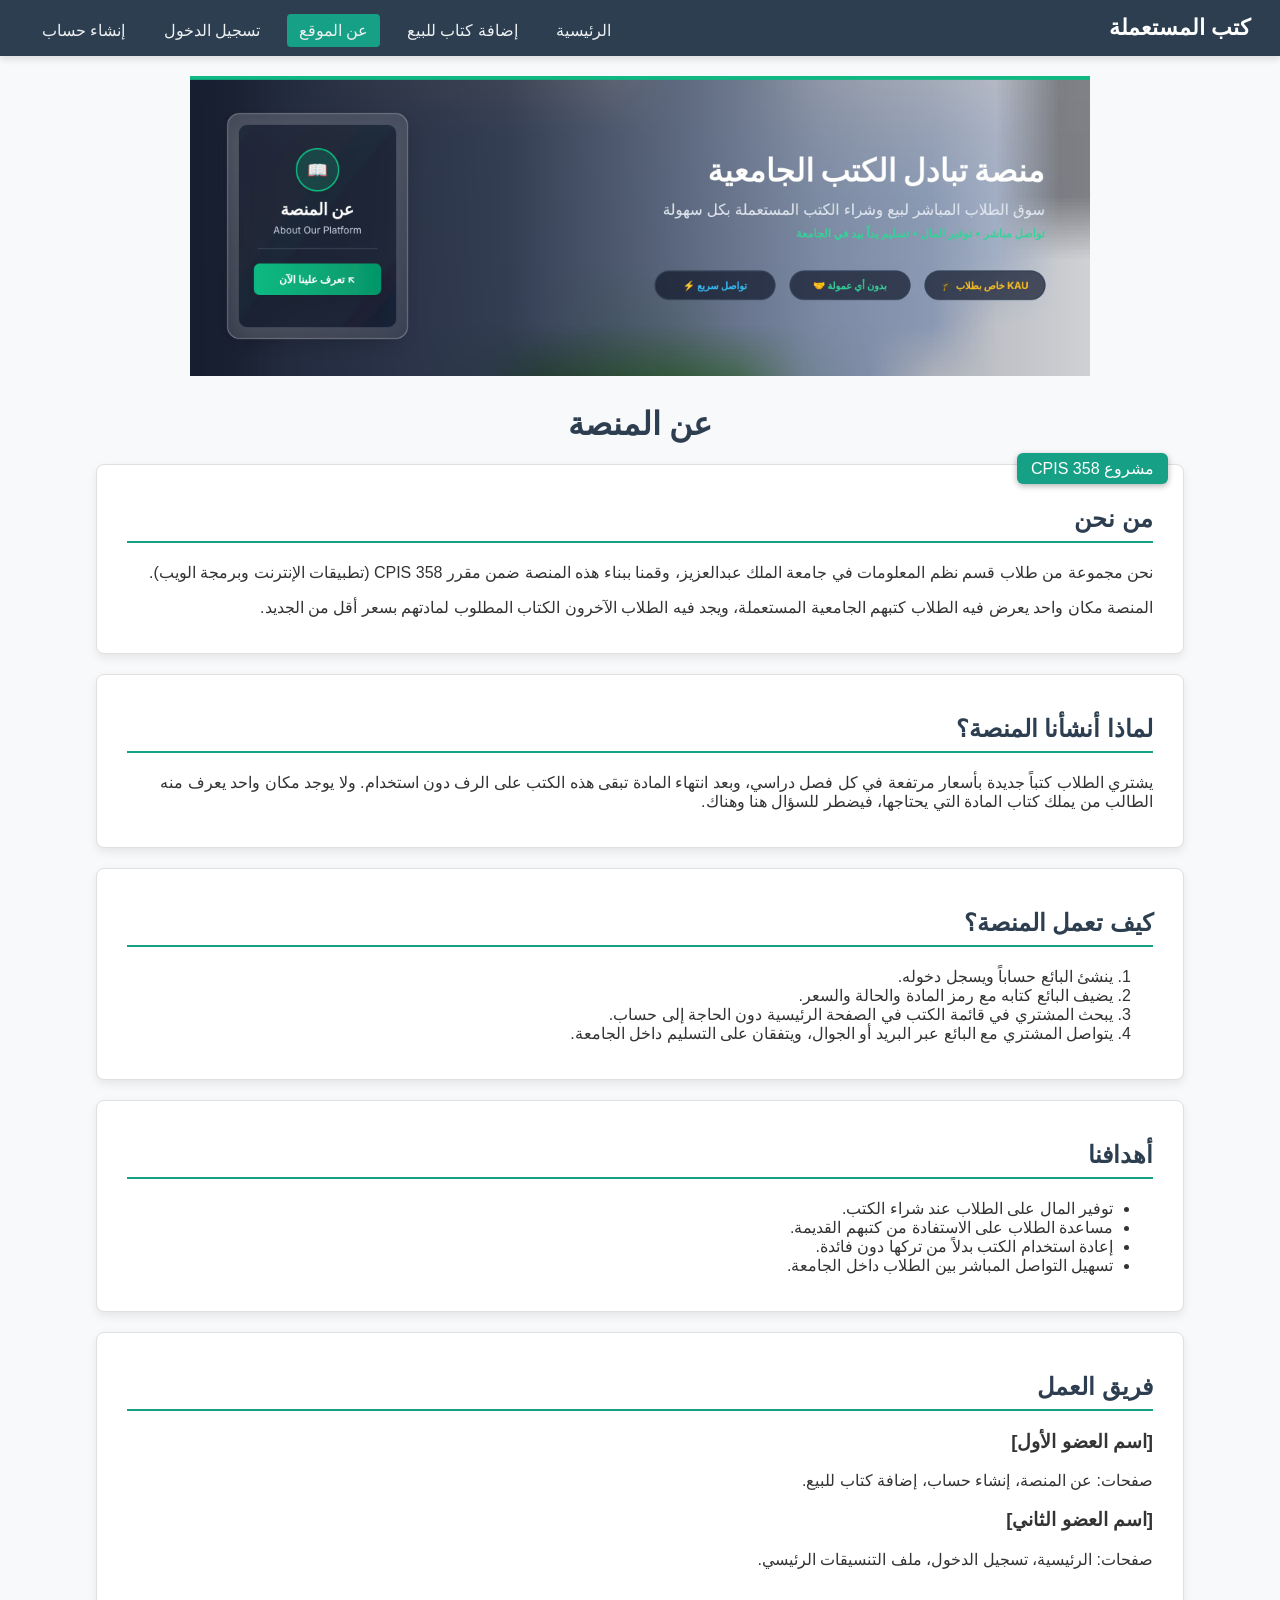
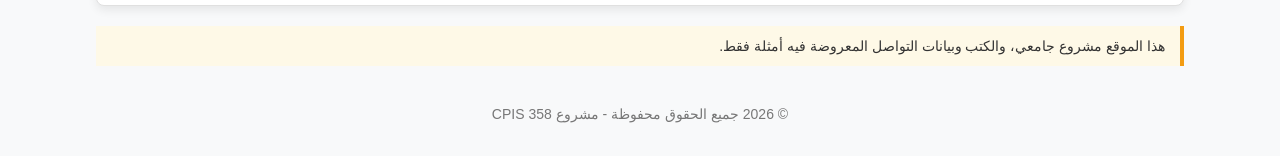
==== about.html @ 402f0d7b "added about, signup and sell. changed some css classes. altered index and login." ====
<!DOCTYPE html>
<html lang="ar" dir="rtl">
<head>
    <meta charset="UTF-8">
    <meta name="viewport" content="width=device-width, initial-scale=1.0">
    <title>عن المنصة - منصة تبادل الكتب الجامعية</title>

    <!-- External CSS -->
    <link rel="stylesheet" href="css/style.css">

    <!-- Internal CSS -->
    <style>
        .banner {
            text-align: center;
            margin-bottom: 25px;
        }
        .about-card {
            background-color: #ffffff;
            padding: 20px 30px;
            margin-bottom: 20px;
            border: 1px solid #e0e0e0;
            border-radius: 8px;
            box-shadow: 0 4px 10px rgba(0, 0, 0, 0.08);
        }
        .about-card h2 {
            color: #2c3e50;
            border-bottom: 2px solid #16a085;
            padding-bottom: 8px;
        }
        .note {
            background-color: #fef9e7;
            border-right: 4px solid #f39c12;
            padding: 12px 15px;
            font-size: 14px;
        }
    </style>
</head>
<body>

    <header class="navbar">
        <div class="logo">كتب المستعملة</div>
        <nav>
            <ul class="nav-links">
                <li><a href="index.html">الرئيسية</a></li>
                <li><a href="sell.html">إضافة كتاب للبيع</a></li>
                <li><a href="about.html" class="active">عن الموقع</a></li>
                <li><a href="login.html">تسجيل الدخول</a></li>
                <li><a href="signup.html">إنشاء حساب</a></li>
            </ul>
        </nav>
    </header>

    <div class="container">

        <!-- Project image linked to the About us page -->
        <div class="banner">
            <a href="about.html">
                <img src="images/banner.jpg" alt="منصة تبادل الكتب الجامعية - عن المنصة" width="900" height="300">
            </a>
        </div>

        <h1 style="text-align: center; color: #2c3e50;">عن المنصة</h1>

        <section class="about-card layer-box">
            <!-- Layering: this label sits on top of the section (z-index) -->
            <span class="layer-label" style="top: -12px;">مشروع CPIS 358</span>
            <h2>من نحن</h2>
            <p>نحن مجموعة من طلاب قسم نظم المعلومات في جامعة الملك عبدالعزيز، وقمنا ببناء هذه المنصة ضمن مقرر CPIS 358 (تطبيقات الإنترنت وبرمجة الويب).</p>
            <p>المنصة مكان واحد يعرض فيه الطلاب كتبهم الجامعية المستعملة، ويجد فيه الطلاب الآخرون الكتاب المطلوب لمادتهم بسعر أقل من الجديد.</p>
        </section>

        <section class="about-card">
            <h2>لماذا أنشأنا المنصة؟</h2>
            <p>يشتري الطلاب كتباً جديدة بأسعار مرتفعة في كل فصل دراسي، وبعد انتهاء المادة تبقى هذه الكتب على الرف دون استخدام. ولا يوجد مكان واحد يعرف منه الطالب من يملك كتاب المادة التي يحتاجها، فيضطر للسؤال هنا وهناك.</p>
        </section>

        <section class="about-card">
            <h2>كيف تعمل المنصة؟</h2>
            <ol>
                <li>ينشئ البائع حساباً ويسجل دخوله.</li>
                <li>يضيف البائع كتابه مع رمز المادة والحالة والسعر.</li>
                <li>يبحث المشتري في قائمة الكتب في الصفحة الرئيسية دون الحاجة إلى حساب.</li>
                <li>يتواصل المشتري مع البائع عبر البريد أو الجوال، ويتفقان على التسليم داخل الجامعة.</li>
            </ol>
        </section>

        <section class="about-card">
            <h2>أهدافنا</h2>
            <ul>
                <li>توفير المال على الطلاب عند شراء الكتب.</li>
                <li>مساعدة الطلاب على الاستفادة من كتبهم القديمة.</li>
                <li>إعادة استخدام الكتب بدلاً من تركها دون فائدة.</li>
                <li>تسهيل التواصل المباشر بين الطلاب داخل الجامعة.</li>
            </ul>
        </section>

        <section class="about-card">
            <h2>فريق العمل</h2>
            <article>
                <h3>[اسم العضو الأول]</h3>
                <p>صفحات: عن المنصة، إنشاء حساب، إضافة كتاب للبيع.</p>
            </article>
            <article>
                <h3>[اسم العضو الثاني]</h3>
                <p>صفحات: الرئيسية، تسجيل الدخول، ملف التنسيقات الرئيسي.</p>
            </article>
        </section>

        <aside class="note">
            هذا الموقع مشروع جامعي، والكتب وبيانات التواصل المعروضة فيه أمثلة فقط.
        </aside>

    </div>

    <footer>
        <p style="text-align: center; padding: 20px; color: #777; font-size: 14px;">&copy; 2026 جميع الحقوق محفوظة - مشروع CPIS 358</p>
    </footer>

</body>
</html>
---- css/style.css ----
/* ===== General Styles ===== */
body {
    font-family: 'Segoe UI', Tahoma, Geneva, Verdana, sans-serif;
    margin: 0;
    padding: 0;
    background-color: #f8f9fa;
    color: #333;
}

/* Page content area: 85% wide, but never wider than 1100px, centred */
.container {
    width: 85%;
    max-width: 1100px;
    margin: 20px auto;
}

/* ===== Navigation Bar (same on every page) ===== */
.navbar {
    background-color: #2c3e50;
    color: #fff;
    padding: 15px 30px;
    overflow: hidden; /* keeps the floated logo and menu inside the bar */
    box-shadow: 0 4px 6px rgba(0, 0, 0, 0.1); /* Shadow */
}

.logo {
    float: right;
    font-size: 22px;
    font-weight: bold;
}

.navbar nav {
    float: left;
    margin-top: 6px;
}

.nav-links {
    margin: 0;
    padding: 0;
}


.nav-links li {
    display: inline;
    margin-right: 10px;
}

.nav-links a {
    color: #ecf0f1;
    text-decoration: none;
    padding: 8px 12px;
    border-radius: 4px; /* Rounded border */
}

.nav-links a:hover, .nav-links a.active {
    background-color: #16a085;
}

/* ===== Layering (z-index) ===== */
/* Put class="layer-box" on a block, then place an element with
   class="layer-label" inside it: the label sits on top of the content. */
.layer-box {
    position: relative;
}

.layer-back {
    position: relative;
    z-index: 1;
}

.layer-label {
    position: absolute;
    top: 15px;
    right: 15px;
    z-index: 2;
    background-color: #16a085;
    color: #ffffff;
    padding: 6px 14px;
    border-radius: 6px;
    box-shadow: 0 2px 6px rgba(0, 0, 0, 0.3);
}

/* ===== Table ===== */
.styled-table {
    width: 100%;
    margin: 25px 0;
    font-size: 16px;
    box-shadow: 0 0 15px rgba(0, 0, 0, 0.05);
    border-radius: 8px;
    overflow: hidden;
}

.styled-table thead tr {
    background-color: #2c3e50;
    color: #ffffff;
    text-align: right;
}

.styled-table th, .styled-table td {
    padding: 12px 15px;
    border-bottom: 1px solid #dddddd;
}

/* General class for every second row of a table */
.alt-row {
    background-color: #f3f3f3;
}

/* ===== Forms ===== */
/* Form box: never wider than 600px, centred */
.form-card {
    background-color: #ffffff;
    max-width: 600px;
    padding: 30px;
    margin: 0 auto;
    border: 1px solid #e0e0e0;
    border-radius: 8px;
    box-shadow: 0 4px 10px rgba(0, 0, 0, 0.08); /* Box shadow */
}

.form-group {
    margin-bottom: 18px;
}

.form-group label {
    display: block;
    margin-bottom: 6px;
    font-weight: bold;
}

.form-group input, .form-group select, .form-group textarea {
    width: 95%;
    padding: 10px;
    border: 1px solid #ccc;
    border-radius: 5px;
}

/* drop-down lists count their padding inside the width, so they need a little more */
.form-group select {
    width: 98.5%;
}

.required {
    color: red;
}

/* ===== Buttons (general class: used on links and on form buttons) ===== */
.btn-primary {
    background-color: #27ae60;
    color: white;
    padding: 10px 20px;
    border: none;
    border-radius: 5px;
    text-decoration: none;
}

.btn-primary:hover {
    background-color: #219150;
}
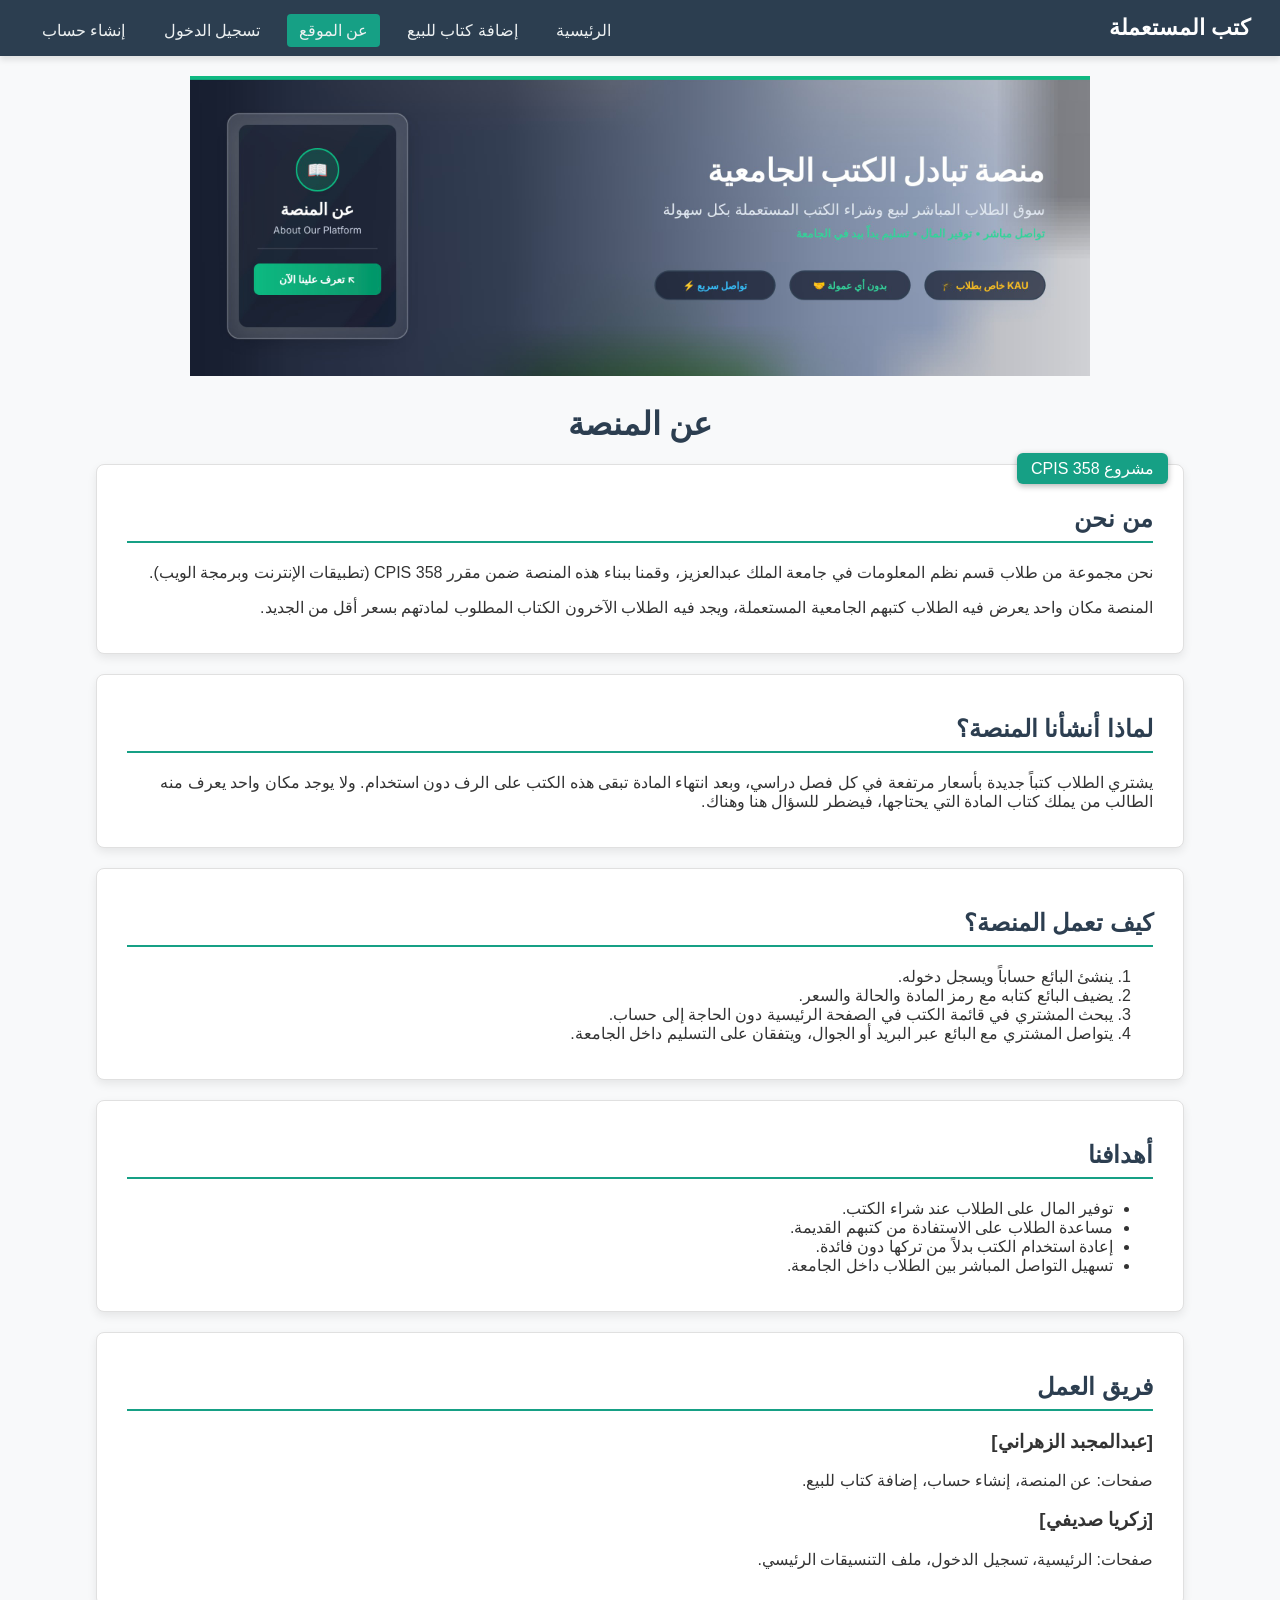
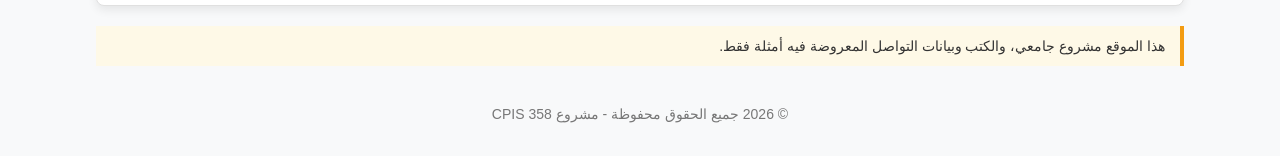
==== commit 116ea144: "replaced the placeholder with names." ====
--- a/about.html
+++ b/about.html
@@ -1,5 +1,6 @@
 <!DOCTYPE html>
 <html lang="ar" dir="rtl">
+
 <head>
     <meta charset="UTF-8">
     <meta name="viewport" content="width=device-width, initial-scale=1.0">
@@ -14,6 +15,7 @@
             text-align: center;
             margin-bottom: 25px;
         }
+
         .about-card {
             background-color: #ffffff;
             padding: 20px 30px;
@@ -22,11 +24,13 @@
             border-radius: 8px;
             box-shadow: 0 4px 10px rgba(0, 0, 0, 0.08);
         }
+
         .about-card h2 {
             color: #2c3e50;
             border-bottom: 2px solid #16a085;
             padding-bottom: 8px;
         }
+
         .note {
             background-color: #fef9e7;
             border-right: 4px solid #f39c12;
@@ -35,6 +39,7 @@
         }
     </style>
 </head>
+
 <body>
 
     <header class="navbar">
@@ -65,13 +70,17 @@
             <!-- Layering: this label sits on top of the section (z-index) -->
             <span class="layer-label" style="top: -12px;">مشروع CPIS 358</span>
             <h2>من نحن</h2>
-            <p>نحن مجموعة من طلاب قسم نظم المعلومات في جامعة الملك عبدالعزيز، وقمنا ببناء هذه المنصة ضمن مقرر CPIS 358 (تطبيقات الإنترنت وبرمجة الويب).</p>
-            <p>المنصة مكان واحد يعرض فيه الطلاب كتبهم الجامعية المستعملة، ويجد فيه الطلاب الآخرون الكتاب المطلوب لمادتهم بسعر أقل من الجديد.</p>
+            <p>نحن مجموعة من طلاب قسم نظم المعلومات في جامعة الملك عبدالعزيز، وقمنا ببناء هذه المنصة ضمن مقرر CPIS 358
+                (تطبيقات الإنترنت وبرمجة الويب).</p>
+            <p>المنصة مكان واحد يعرض فيه الطلاب كتبهم الجامعية المستعملة، ويجد فيه الطلاب الآخرون الكتاب المطلوب لمادتهم
+                بسعر أقل من الجديد.</p>
         </section>
 
         <section class="about-card">
             <h2>لماذا أنشأنا المنصة؟</h2>
-            <p>يشتري الطلاب كتباً جديدة بأسعار مرتفعة في كل فصل دراسي، وبعد انتهاء المادة تبقى هذه الكتب على الرف دون استخدام. ولا يوجد مكان واحد يعرف منه الطالب من يملك كتاب المادة التي يحتاجها، فيضطر للسؤال هنا وهناك.</p>
+            <p>يشتري الطلاب كتباً جديدة بأسعار مرتفعة في كل فصل دراسي، وبعد انتهاء المادة تبقى هذه الكتب على الرف دون
+                استخدام. ولا يوجد مكان واحد يعرف منه الطالب من يملك كتاب المادة التي يحتاجها، فيضطر للسؤال هنا وهناك.
+            </p>
         </section>
 
         <section class="about-card">
@@ -97,11 +106,11 @@
         <section class="about-card">
             <h2>فريق العمل</h2>
             <article>
-                <h3>[اسم العضو الأول]</h3>
+                <h3>[عبدالمجبد الزهراني]</h3>
                 <p>صفحات: عن المنصة، إنشاء حساب، إضافة كتاب للبيع.</p>
             </article>
             <article>
-                <h3>[اسم العضو الثاني]</h3>
+                <h3>[زكريا صديفي]</h3>
                 <p>صفحات: الرئيسية، تسجيل الدخول، ملف التنسيقات الرئيسي.</p>
             </article>
         </section>
@@ -113,8 +122,10 @@
     </div>
 
     <footer>
-        <p style="text-align: center; padding: 20px; color: #777; font-size: 14px;">&copy; 2026 جميع الحقوق محفوظة - مشروع CPIS 358</p>
+        <p style="text-align: center; padding: 20px; color: #777; font-size: 14px;">&copy; 2026 جميع الحقوق محفوظة -
+            مشروع CPIS 358</p>
     </footer>
 
 </body>
+
 </html>
--- a/css/style.css
+++ b/css/style.css
@@ -19,8 +19,10 @@
     background-color: #2c3e50;
     color: #fff;
     padding: 15px 30px;
-    overflow: hidden; /* keeps the floated logo and menu inside the bar */
-    box-shadow: 0 4px 6px rgba(0, 0, 0, 0.1); /* Shadow */
+    overflow: hidden;
+    /* keeps the floated logo and menu inside the bar */
+    box-shadow: 0 4px 6px rgba(0, 0, 0, 0.1);
+    /* Shadow */
 }
 
 .logo {
@@ -49,10 +51,12 @@
     color: #ecf0f1;
     text-decoration: none;
     padding: 8px 12px;
-    border-radius: 4px; /* Rounded border */
+    border-radius: 4px;
+    /* Rounded border */
 }
 
-.nav-links a:hover, .nav-links a.active {
+.nav-links a:hover,
+.nav-links a.active {
     background-color: #16a085;
 }
 
@@ -96,7 +100,8 @@
     text-align: right;
 }
 
-.styled-table th, .styled-table td {
+.styled-table th,
+.styled-table td {
     padding: 12px 15px;
     border-bottom: 1px solid #dddddd;
 }
@@ -115,7 +120,8 @@
     margin: 0 auto;
     border: 1px solid #e0e0e0;
     border-radius: 8px;
-    box-shadow: 0 4px 10px rgba(0, 0, 0, 0.08); /* Box shadow */
+    box-shadow: 0 4px 10px rgba(0, 0, 0, 0.08);
+    /* Box shadow */
 }
 
 .form-group {
@@ -128,7 +134,9 @@
     font-weight: bold;
 }
 
-.form-group input, .form-group select, .form-group textarea {
+.form-group input,
+.form-group select,
+.form-group textarea {
     width: 95%;
     padding: 10px;
     border: 1px solid #ccc;
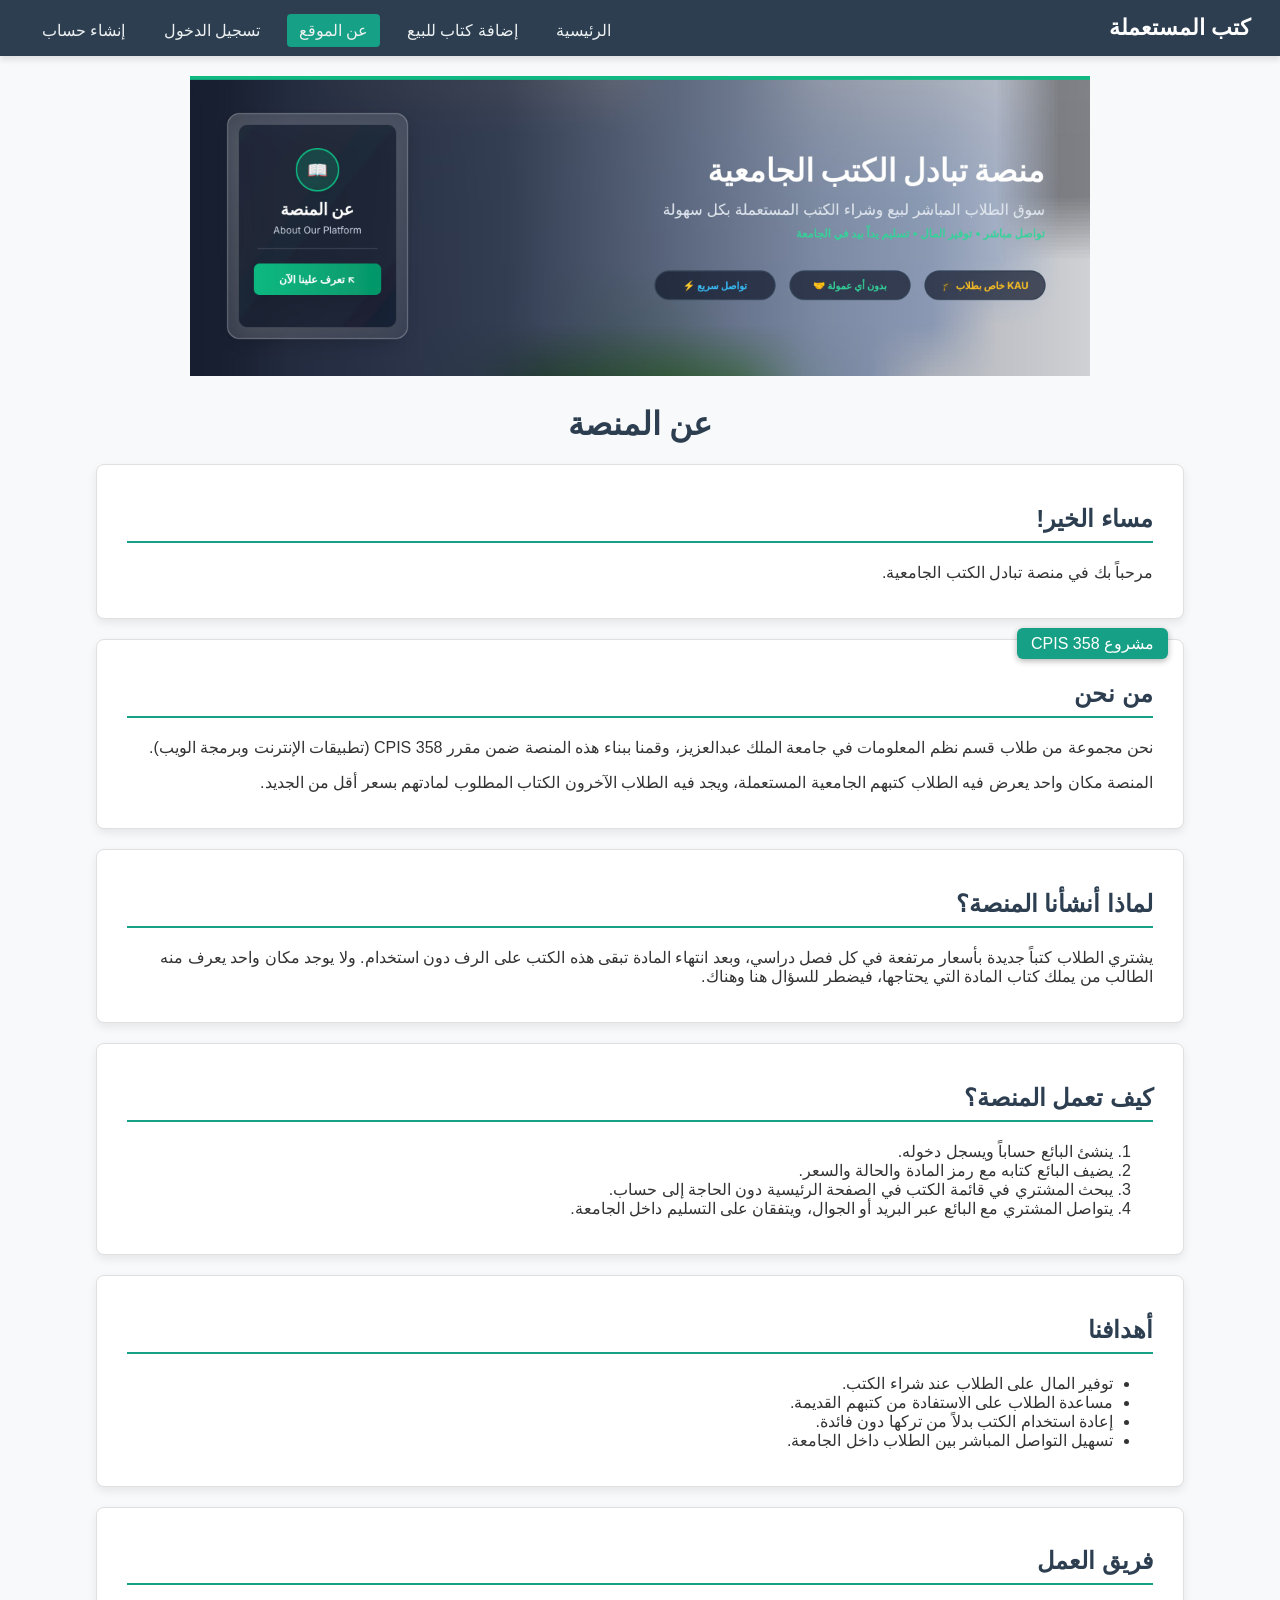
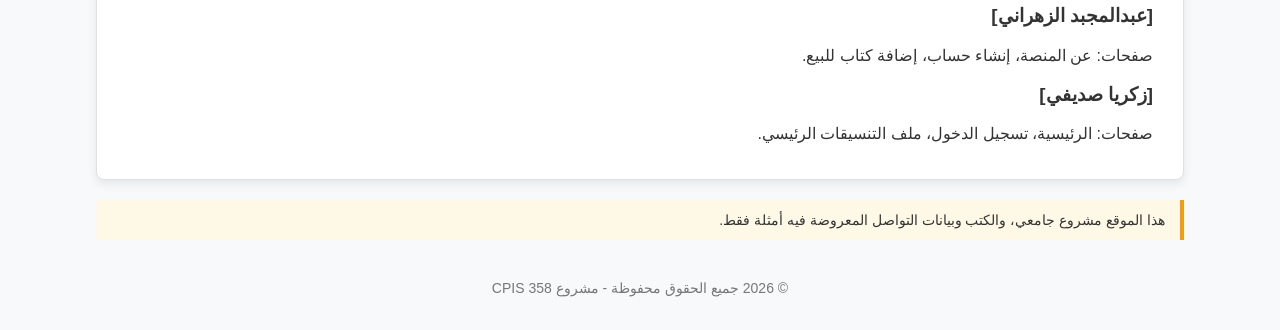
==== commit c7412cf6: "added javascript to login, sell and about. added js folder that holds a shared javascript file that " ====
--- a/about.html
+++ b/about.html
@@ -38,9 +38,30 @@
             font-size: 14px;
         }
     </style>
+    <script type="text/javascript">
+        function showGreeting() {
+            var now = new Date();
+            var hour = now.getHours();
+            var greeting;
+
+            if (hour < 12) {
+                greeting = "صباح الخير";
+            } else if (hour < 18) {
+                greeting = "نهارك سعيد";
+            } else {
+                greeting = "مساء الخير";
+            }
+
+            document.getElementById("greeting").innerHTML =
+                "<section class='about-card'>" +
+                "<h2>" + greeting + "!</h2>" +
+                "<p>مرحباً بك في منصة تبادل الكتب الجامعية.</p>" +
+                "</section>";
+        }
+    </script>
 </head>
 
-<body>
+<body onload="showGreeting()">
 
     <header class="navbar">
         <div class="logo">كتب المستعملة</div>
@@ -65,6 +86,8 @@
         </div>
 
         <h1 style="text-align: center; color: #2c3e50;">عن المنصة</h1>
+
+        <div id="greeting"></div>
 
         <section class="about-card layer-box">
             <!-- Layering: this label sits on top of the section (z-index) -->
--- a/css/style.css
+++ b/css/style.css
@@ -164,4 +164,11 @@
 
 .btn-primary:hover {
     background-color: #219150;
+}
+
+.error-msg {
+    display: block;
+    color: #c0392b;
+    font-size: 13px;
+    margin-top: 4px;
 }
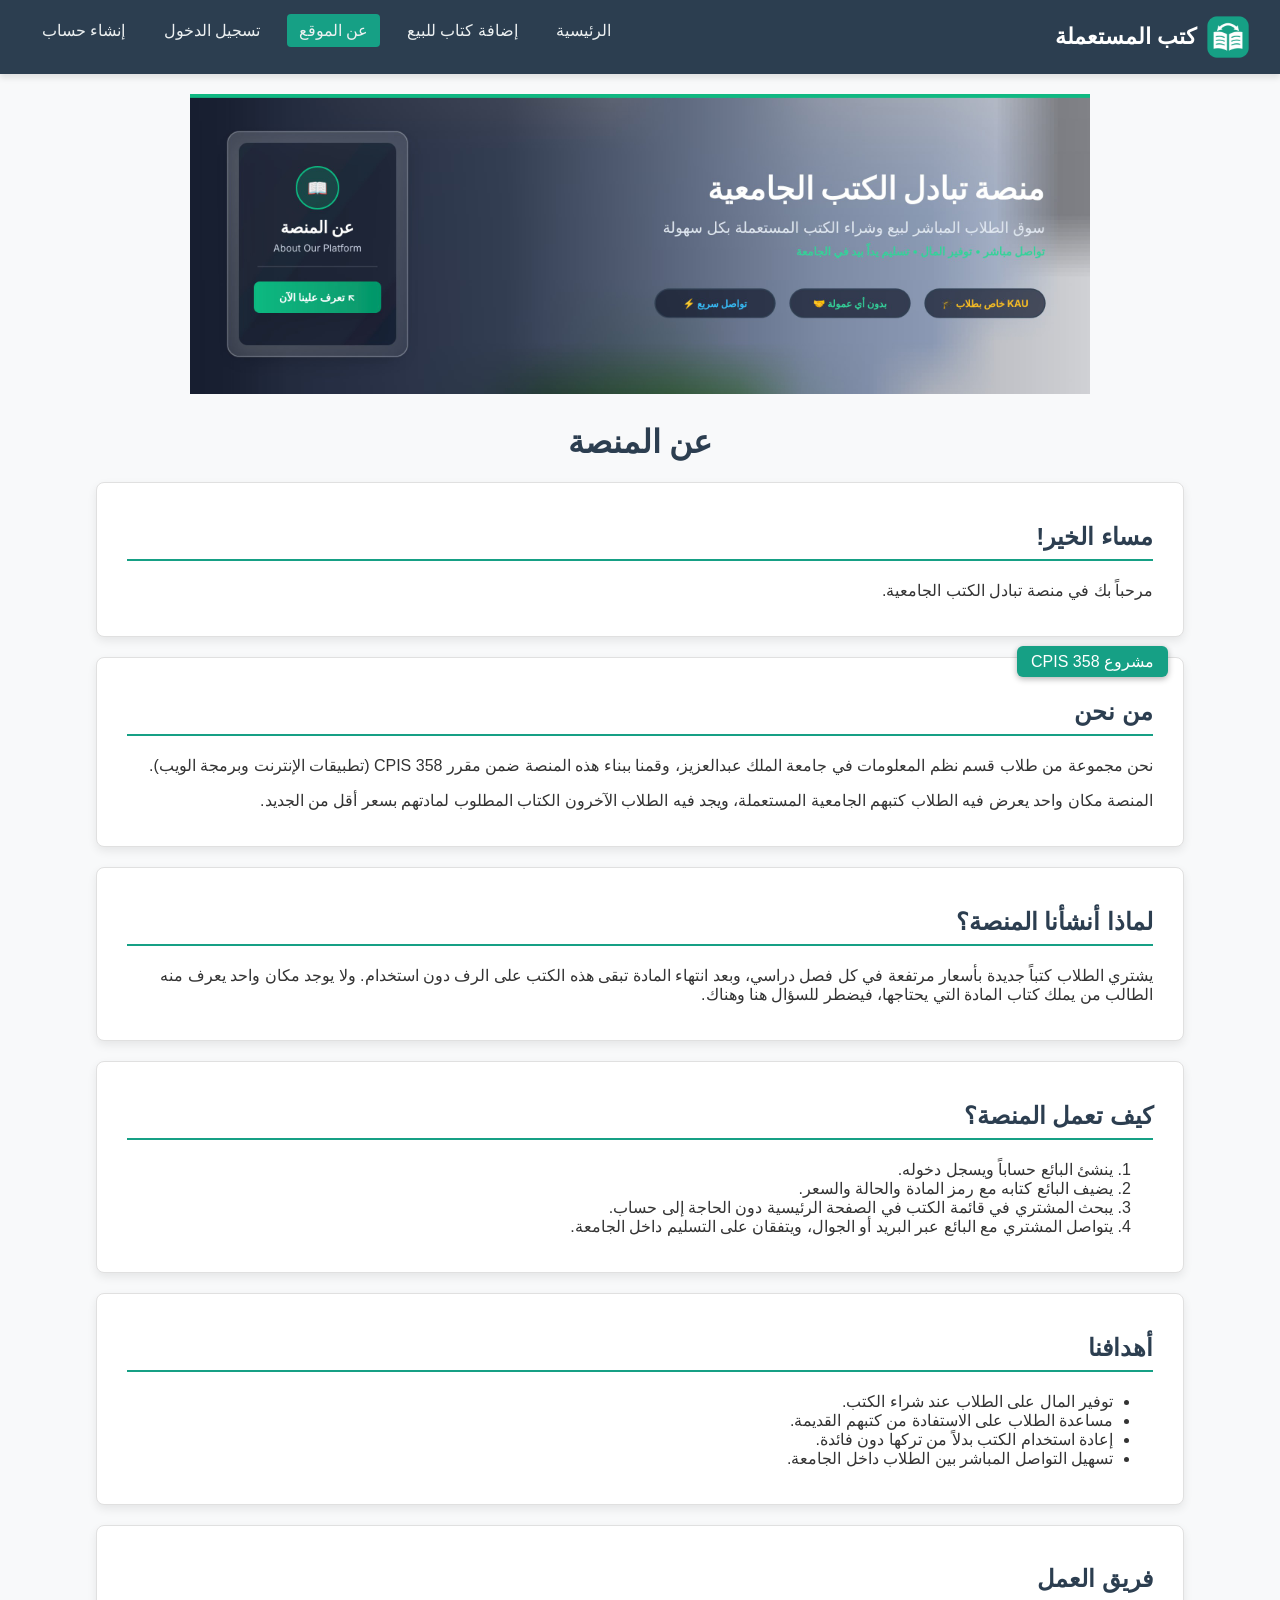
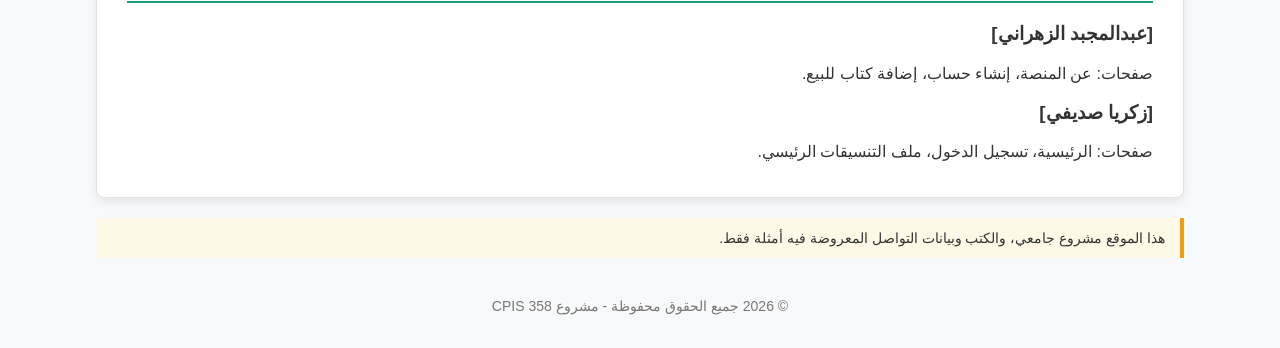
==== commit da2c694d: "added a logo that links to about us in all pages" ====
--- a/about.html
+++ b/about.html
@@ -64,7 +64,12 @@
 <body onload="showGreeting()">
 
     <header class="navbar">
-        <div class="logo">كتب المستعملة</div>
+        <div class="logo">
+            <a href="about.html">
+                <img src="images/logo.png" alt="شعار منصة تبادل الكتب الجامعية" width="44" height="44">
+                <span>كتب المستعملة</span>
+            </a>
+        </div>
         <nav>
             <ul class="nav-links">
                 <li><a href="index.html">الرئيسية</a></li>
--- a/css/style.css
+++ b/css/style.css
@@ -171,4 +171,19 @@
     color: #c0392b;
     font-size: 13px;
     margin-top: 4px;
+}
+
+.logo a {
+    color: #ffffff;
+    text-decoration: none;
+}
+
+.logo img {
+    float: right;
+    margin-left: 10px;
+}
+
+.logo span {
+    float: right;
+    margin-top: 9px;
 }
